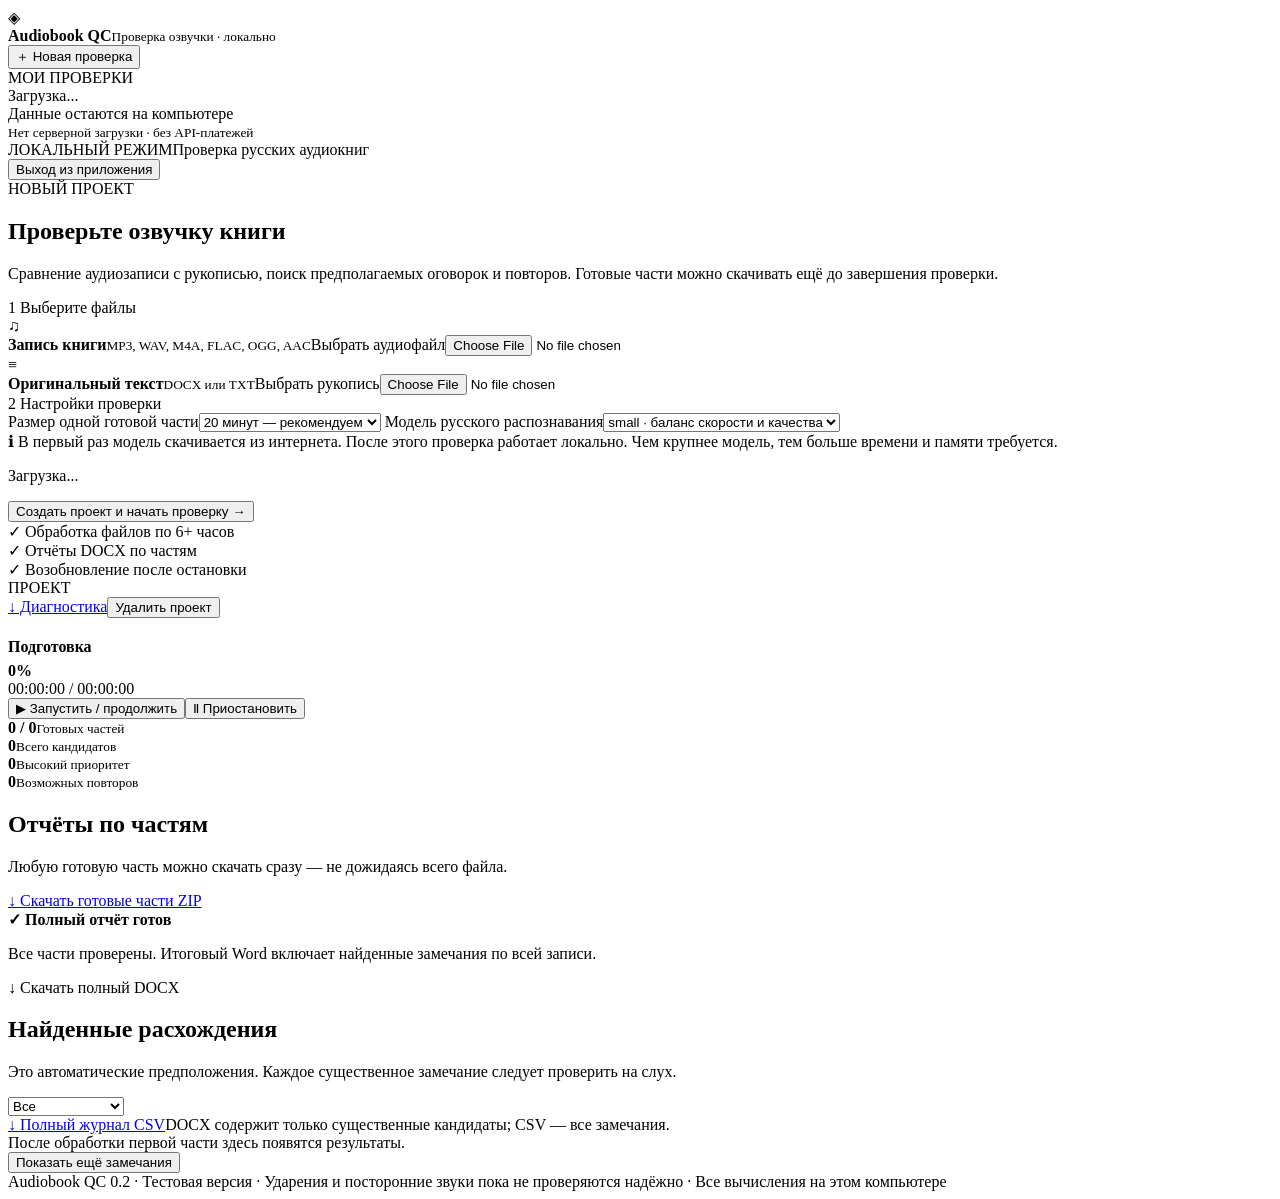
==== web/index.html @ 14c675fd "Add files via upload" ====
<!doctype html>
<html lang="ru"><head><meta charset="utf-8"><meta name="viewport" content="width=device-width,initial-scale=1">
<title>Audiobook QC — Проверка озвучки</title>
<link rel="stylesheet" href="/style.css"></head>
<body>
<div class="app">
  <aside class="sidebar">
    <div class="brand"><div class="logo">◈</div><div><strong>Audiobook QC</strong><small>Проверка озвучки · локально</small></div></div>
    <button class="nav active" id="newNav">＋ <span>Новая проверка</span></button>
    <div class="side-title">МОИ ПРОВЕРКИ</div>
    <div id="projectList"><div class="subtle">Загрузка...</div></div>
    <div class="side-foot"><span class="online"></span> Данные остаются на компьютере<br><small>Нет серверной загрузки · без API-платежей</small></div>
  </aside>
  <main class="main">
    <header class="top"><div class="top-left"><span class="pill">ЛОКАЛЬНЫЙ РЕЖИМ</span><span class="muted">Проверка русских аудиокниг</span></div><button class="ghost small" id="exitBtn">Выход из приложения</button></header>
    <section id="createView" class="content">
      <div class="eyebrow">НОВЫЙ ПРОЕКТ</div>
      <h1>Проверьте озвучку книги</h1>
      <p class="lead">Сравнение аудиозаписи с рукописью, поиск предполагаемых оговорок и повторов. Готовые части можно скачивать ещё до завершения проверки.</p>
      <div class="card create-card">
        <div class="step-title"><span class="step-icon">1</span> Выберите файлы</div>
        <div class="upload-grid">
          <label class="drop"><div class="drop-icon">♫</div><b>Запись книги</b><small>MP3, WAV, M4A, FLAC, OGG, AAC</small><span class="select-text" id="audioChosen">Выбрать аудиофайл</span><input type="file" id="audioInput" accept=".mp3,.wav,.m4a,.flac,.aac,.ogg,.mp4"></label>
          <label class="drop"><div class="drop-icon doc">≡</div><b>Оригинальный текст</b><small>DOCX или TXT</small><span class="select-text" id="textChosen">Выбрать рукопись</span><input type="file" id="textInput" accept=".docx,.txt"></label>
        </div>
        <div class="separator"></div>
        <div class="step-title"><span class="step-icon">2</span> Настройки проверки</div>
        <div class="settings-grid">
          <label>Размер одной готовой части<select id="partSize"><option value="5">5 минут</option><option value="10">10 минут</option><option value="20" selected>20 минут — рекомендуем</option><option value="30">30 минут</option><option value="60">60 минут</option></select></label>
          <label>Модель русского распознавания<select id="model"><option value="base">base · пробная, слабее</option><option value="small" selected>small · баланс скорости и качества</option><option value="medium">medium · точнее, медленнее</option><option value="large-v3">large-v3 · больше памяти</option></select></label>
        </div>
        <div class="hint">ℹ В первый раз модель скачивается из интернета. После этого проверка работает локально. Чем крупнее модель, тем больше времени и памяти требуется.</div>
        <div id="uploadProgress" class="hidden"><div class="progress-track"><div class="bar" id="uploadBar"></div></div><p id="uploadText" class="muted">Загрузка...</p></div>
        <button class="primary" id="createBtn">Создать проект и начать проверку →</button>
        <div id="createError" class="error hidden"></div>
      </div>
      <div class="feature-row"><div>✓ Обработка файлов по 6+ часов</div><div>✓ Отчёты DOCX по частям</div><div>✓ Возобновление после остановки</div></div>
    </section>
    <section id="projectView" class="content hidden">
      <div class="project-tools"><div class="eyebrow">ПРОЕКТ <span id="projectId"></span></div><div class="project-actions"><a id="diagnosticDownload" href="#" download>↓ Диагностика</a><button class="delete-btn" id="deleteBtn" title="Удалить проект со всеми локальными файлами">Удалить проект</button></div></div>
      <div class="project-heading"><div><h1 id="projectTitle"></h1><p class="lead" id="projectSubtitle"></p></div><span class="status" id="statusBadge"></span></div>
      <div class="card progress-card">
        <div class="progress-top"><div><strong id="progressTitle">Подготовка</strong><div id="progressMessage" class="muted" style="margin-top:6px"></div></div><strong id="progressPercent">0%</strong></div>
        <div class="progress-track"><div class="bar" id="jobBar"></div></div>
        <div class="progress-footer"><span id="processedLabel">00:00:00 / 00:00:00</span><div class="buttons"><button class="secondary" id="startBtn">▶ Запустить / продолжить</button><button class="ghost" id="pauseBtn">Ⅱ Приостановить</button></div></div>
      </div>
      <div class="metrics"><div class="metric"><b id="metricParts">0 / 0</b><small>Готовых частей</small></div><div class="metric"><b id="metricIssues">0</b><small>Всего кандидатов</small></div><div class="metric"><b id="metricHigh">0</b><small>Высокий приоритет</small></div><div class="metric"><b id="metricRepeats">0</b><small>Возможных повторов</small></div></div>
      <div class="section-head"><div><h2>Отчёты по частям</h2><p class="muted">Любую готовую часть можно скачать сразу — не дожидаясь всего файла.</p></div><a class="secondary linkbtn" id="allZipBtn" href="#" download>↓ Скачать готовые части ZIP</a></div>
      <div id="partsList" class="parts-grid"></div>
      <div id="fullReport" class="full-report hidden"><div><b>✓ Полный отчёт готов</b><p>Все части проверены. Итоговый Word включает найденные замечания по всей записи.</p></div><a id="fullDownload" class="primary linkbtn" download>↓ Скачать полный DOCX</a></div>
      <div class="section-head issues-head"><div><h2>Найденные расхождения</h2><p class="muted">Это автоматические предположения. Каждое существенное замечание следует проверить на слух.</p></div><select id="issueFilter"><option value="all">Все</option><option value="high">Только важные</option><option value="repeat">Повторы</option><option value="todo">Не проверено</option></select></div>
      <div class="report-tools"><a class="secondary linkbtn" id="csvDownload" href="#" download>↓ Полный журнал CSV</a><span class="muted">DOCX содержит только существенные кандидаты; CSV — все замечания.</span></div>
      <div id="issueList"><div class="empty">После обработки первой части здесь появятся результаты.</div></div>
      <div class="more-wrap"><button class="secondary hidden" id="showMoreBtn">Показать ещё замечания</button><span class="muted" id="issueCounter"></span></div>
    </section>
    <footer class="footer">Audiobook QC 0.2 · Тестовая версия · Ударения и посторонние звуки пока не проверяются надёжно · Все вычисления на этом компьютере</footer>
  </main>
</div>
<script src="/app.js"></script>
</body></html>
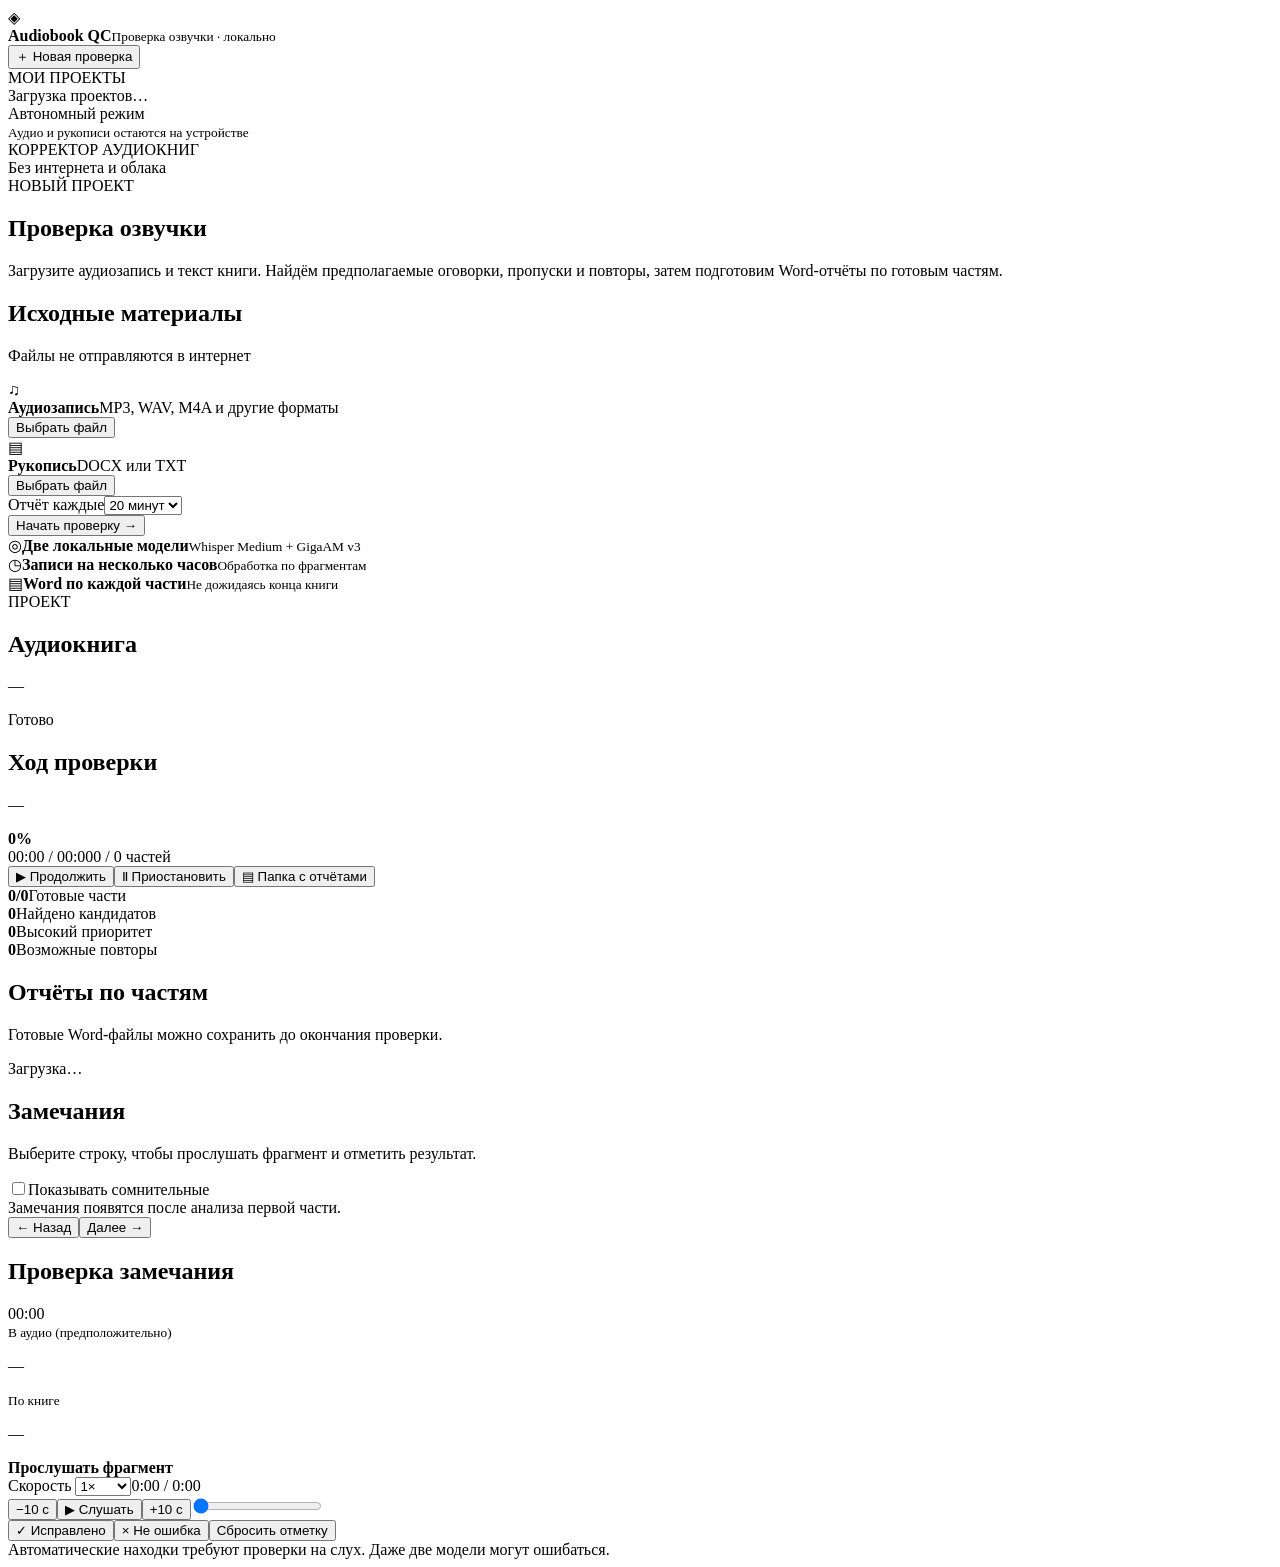
==== commit d6c402cb: "Add files via upload" ====
--- a/web/index.html
+++ b/web/index.html
@@ -1,60 +1,59 @@
 <!doctype html>
-<html lang="ru"><head><meta charset="utf-8"><meta name="viewport" content="width=device-width,initial-scale=1">
+<html lang="ru"><head>
+<meta charset="utf-8"><meta name="viewport" content="width=device-width, initial-scale=1">
 <title>Audiobook QC — Проверка озвучки</title>
-<link rel="stylesheet" href="/style.css"></head>
-<body>
-<div class="app">
+<!-- AQC_STYLES -->
+</head><body>
+<div id="app" class="app">
   <aside class="sidebar">
     <div class="brand"><div class="logo">◈</div><div><strong>Audiobook QC</strong><small>Проверка озвучки · локально</small></div></div>
-    <button class="nav active" id="newNav">＋ <span>Новая проверка</span></button>
-    <div class="side-title">МОИ ПРОВЕРКИ</div>
-    <div id="projectList"><div class="subtle">Загрузка...</div></div>
-    <div class="side-foot"><span class="online"></span> Данные остаются на компьютере<br><small>Нет серверной загрузки · без API-платежей</small></div>
+    <button id="newNav" class="nav active"><span class="nav-symbol">＋</span> Новая проверка</button>
+    <div class="section-label">МОИ ПРОЕКТЫ <span id="projectCount"></span></div>
+    <div class="project-scroll" id="projectList"><div class="small-muted">Загрузка проектов…</div></div>
+    <div class="sidebar-footer"><span class="dot green"></span> Автономный режим<br><small>Аудио и рукописи остаются на устройстве</small></div>
   </aside>
-  <main class="main">
-    <header class="top"><div class="top-left"><span class="pill">ЛОКАЛЬНЫЙ РЕЖИМ</span><span class="muted">Проверка русских аудиокниг</span></div><button class="ghost small" id="exitBtn">Выход из приложения</button></header>
-    <section id="createView" class="content">
-      <div class="eyebrow">НОВЫЙ ПРОЕКТ</div>
-      <h1>Проверьте озвучку книги</h1>
-      <p class="lead">Сравнение аудиозаписи с рукописью, поиск предполагаемых оговорок и повторов. Готовые части можно скачивать ещё до завершения проверки.</p>
-      <div class="card create-card">
-        <div class="step-title"><span class="step-icon">1</span> Выберите файлы</div>
-        <div class="upload-grid">
-          <label class="drop"><div class="drop-icon">♫</div><b>Запись книги</b><small>MP3, WAV, M4A, FLAC, OGG, AAC</small><span class="select-text" id="audioChosen">Выбрать аудиофайл</span><input type="file" id="audioInput" accept=".mp3,.wav,.m4a,.flac,.aac,.ogg,.mp4"></label>
-          <label class="drop"><div class="drop-icon doc">≡</div><b>Оригинальный текст</b><small>DOCX или TXT</small><span class="select-text" id="textChosen">Выбрать рукопись</span><input type="file" id="textInput" accept=".docx,.txt"></label>
-        </div>
-        <div class="separator"></div>
-        <div class="step-title"><span class="step-icon">2</span> Настройки проверки</div>
-        <div class="settings-grid">
-          <label>Размер одной готовой части<select id="partSize"><option value="5">5 минут</option><option value="10">10 минут</option><option value="20" selected>20 минут — рекомендуем</option><option value="30">30 минут</option><option value="60">60 минут</option></select></label>
-          <label>Модель русского распознавания<select id="model"><option value="base">base · пробная, слабее</option><option value="small" selected>small · баланс скорости и качества</option><option value="medium">medium · точнее, медленнее</option><option value="large-v3">large-v3 · больше памяти</option></select></label>
-        </div>
-        <div class="hint">ℹ В первый раз модель скачивается из интернета. После этого проверка работает локально. Чем крупнее модель, тем больше времени и памяти требуется.</div>
-        <div id="uploadProgress" class="hidden"><div class="progress-track"><div class="bar" id="uploadBar"></div></div><p id="uploadText" class="muted">Загрузка...</p></div>
-        <button class="primary" id="createBtn">Создать проект и начать проверку →</button>
-        <div id="createError" class="error hidden"></div>
+  <main id="main" class="main">
+    <header class="topbar"><div><span class="top-meta">КОРРЕКТОР АУДИОКНИГ</span></div><div class="offline-badge"><span class="dot green"></span> Без интернета и облака</div></header>
+    <section id="newView" class="content">
+      <div class="eyebrow">НОВЫЙ ПРОЕКТ</div><h1>Проверка озвучки</h1>
+      <p class="lead">Загрузите аудиозапись и текст книги. Найдём предполагаемые оговорки, пропуски и повторы, затем подготовим Word-отчёты по готовым частям.</p>
+      <div class="card upload-card">
+        <h2>Исходные материалы</h2><p class="muted small">Файлы не отправляются в интернет</p>
+        <div class="file-field"><div class="file-icon">♫</div><div class="file-text"><b>Аудиозапись</b><span id="audioLabel">MP3, WAV, M4A и другие форматы</span></div><button id="pickAudio" class="btn secondary">Выбрать файл</button></div>
+        <div class="file-field"><div class="file-icon doc">▤</div><div class="file-text"><b>Рукопись</b><span id="textLabel">DOCX или TXT</span></div><button id="pickText" class="btn secondary">Выбрать файл</button></div>
+        <div class="divider"></div>
+        <div class="form-footer"><div><label class="mini-label" for="minutes">Отчёт каждые</label><select id="minutes" class="select"><option value="5">5 минут</option><option value="10">10 минут</option><option value="20" selected>20 минут</option><option value="30">30 минут</option><option value="60">60 минут</option></select></div><button id="createBtn" class="btn primary large">Начать проверку <span>→</span></button></div>
       </div>
-      <div class="feature-row"><div>✓ Обработка файлов по 6+ часов</div><div>✓ Отчёты DOCX по частям</div><div>✓ Возобновление после остановки</div></div>
+      <div class="feature-grid"><div class="feature"><span>◎</span><b>Две локальные модели</b><small>Whisper Medium + GigaAM v3</small></div><div class="feature"><span>◷</span><b>Записи на несколько часов</b><small>Обработка по фрагментам</small></div><div class="feature"><span>▤</span><b>Word по каждой части</b><small>Не дожидаясь конца книги</small></div></div>
     </section>
     <section id="projectView" class="content hidden">
-      <div class="project-tools"><div class="eyebrow">ПРОЕКТ <span id="projectId"></span></div><div class="project-actions"><a id="diagnosticDownload" href="#" download>↓ Диагностика</a><button class="delete-btn" id="deleteBtn" title="Удалить проект со всеми локальными файлами">Удалить проект</button></div></div>
-      <div class="project-heading"><div><h1 id="projectTitle"></h1><p class="lead" id="projectSubtitle"></p></div><span class="status" id="statusBadge"></span></div>
+      <div class="eyebrow" id="projectEyebrow">ПРОЕКТ</div>
+      <div class="heading-row"><div><h1 id="projectTitle">Аудиокнига</h1><p id="projectSubtitle" class="muted">—</p></div><span id="statusBadge" class="status-pill">Готово</span></div>
       <div class="card progress-card">
-        <div class="progress-top"><div><strong id="progressTitle">Подготовка</strong><div id="progressMessage" class="muted" style="margin-top:6px"></div></div><strong id="progressPercent">0%</strong></div>
-        <div class="progress-track"><div class="bar" id="jobBar"></div></div>
-        <div class="progress-footer"><span id="processedLabel">00:00:00 / 00:00:00</span><div class="buttons"><button class="secondary" id="startBtn">▶ Запустить / продолжить</button><button class="ghost" id="pauseBtn">Ⅱ Приостановить</button></div></div>
+        <div class="card-heading"><div><h2 id="progressTitle">Ход проверки</h2><p id="progressMessage" class="muted small">—</p></div><strong id="progressPercent" class="percent">0%</strong></div>
+        <div class="progress-track"><div id="progressFill" class="progress-fill"></div></div>
+        <div class="progress-info"><span id="progressRange">00:00 / 00:00</span><span id="progressParts">0 / 0 частей</span></div>
+        <div class="button-row"><button id="resumeBtn" class="btn primary">▶ Продолжить</button><button id="pauseBtn" class="btn secondary">Ⅱ Приостановить</button><button id="openReportsBtn" class="btn secondary push-right">▤ Папка с отчётами</button></div>
       </div>
-      <div class="metrics"><div class="metric"><b id="metricParts">0 / 0</b><small>Готовых частей</small></div><div class="metric"><b id="metricIssues">0</b><small>Всего кандидатов</small></div><div class="metric"><b id="metricHigh">0</b><small>Высокий приоритет</small></div><div class="metric"><b id="metricRepeats">0</b><small>Возможных повторов</small></div></div>
-      <div class="section-head"><div><h2>Отчёты по частям</h2><p class="muted">Любую готовую часть можно скачать сразу — не дожидаясь всего файла.</p></div><a class="secondary linkbtn" id="allZipBtn" href="#" download>↓ Скачать готовые части ZIP</a></div>
-      <div id="partsList" class="parts-grid"></div>
-      <div id="fullReport" class="full-report hidden"><div><b>✓ Полный отчёт готов</b><p>Все части проверены. Итоговый Word включает найденные замечания по всей записи.</p></div><a id="fullDownload" class="primary linkbtn" download>↓ Скачать полный DOCX</a></div>
-      <div class="section-head issues-head"><div><h2>Найденные расхождения</h2><p class="muted">Это автоматические предположения. Каждое существенное замечание следует проверить на слух.</p></div><select id="issueFilter"><option value="all">Все</option><option value="high">Только важные</option><option value="repeat">Повторы</option><option value="todo">Не проверено</option></select></div>
-      <div class="report-tools"><a class="secondary linkbtn" id="csvDownload" href="#" download>↓ Полный журнал CSV</a><span class="muted">DOCX содержит только существенные кандидаты; CSV — все замечания.</span></div>
-      <div id="issueList"><div class="empty">После обработки первой части здесь появятся результаты.</div></div>
-      <div class="more-wrap"><button class="secondary hidden" id="showMoreBtn">Показать ещё замечания</button><span class="muted" id="issueCounter"></span></div>
+      <div class="stat-grid"><div class="stat"><strong id="readyParts">0/0</strong><span>Готовые части</span></div><div class="stat"><strong id="issueCount">0</strong><span>Найдено кандидатов</span></div><div class="stat"><strong id="priorityCount">0</strong><span>Высокий приоритет</span></div><div class="stat"><strong id="repeatCount">0</strong><span>Возможные повторы</span></div></div>
+      <div class="section-heading"><div><h2>Отчёты по частям</h2><p>Готовые Word-файлы можно сохранить до окончания проверки.</p></div></div>
+      <div id="partsGrid" class="parts-grid"><p class="muted">Загрузка…</p></div>
+      <div class="section-heading with-action"><div><h2>Замечания</h2><p>Выберите строку, чтобы прослушать фрагмент и отметить результат.</p></div><label class="toggle"><input type="checkbox" id="showAll"><span>Показывать сомнительные</span></label></div>
+      <div class="card issue-card">
+        <div id="issues" class="issues"><div class="empty">Замечания появятся после анализа первой части.</div></div>
+        <div id="issuePager" class="pager hidden"><button id="prevPage" class="btn ghost">← Назад</button><span id="pageLabel"></span><button id="nextPage" class="btn ghost">Далее →</button></div>
+      </div>
+      <div id="issueDetail" class="card detail-card hidden">
+        <div class="card-heading"><h2>Проверка замечания</h2><span id="selectedTime" class="time-pill">00:00</span></div>
+        <div class="comparison"><div><small>В аудио (предположительно)</small><p id="spokenText">—</p></div><div><small>По книге</small><p id="expectedText">—</p></div></div>
+        <p id="issueReason" class="detail-reason"></p>
+        <div class="player"><div class="player-title"><b>Прослушать фрагмент</b><div class="player-options"><label>Скорость <select id="playerSpeed"><option value="0.75">0,75×</option><option value="1" selected>1×</option><option value="1.25">1,25×</option><option value="1.5">1,5×</option></select></label><span id="playerTime">0:00 / 0:00</span></div></div><div class="player-controls"><button id="back10" class="btn secondary square">−10 с</button><button id="playBtn" class="btn primary">▶ Слушать</button><button id="forward10" class="btn secondary square">+10 с</button><input type="range" id="timeline" min="0" max="1" value="0" step="0.1" aria-label="Перемотка" /></div></div>
+        <div class="button-row issue-actions"><button id="markFixed" class="btn success">✓ Исправлено</button><button id="markFalse" class="btn secondary">× Не ошибка</button><button id="markTodo" class="btn ghost">Сбросить отметку</button></div>
+      </div>
+      <div class="footnote">Автоматические находки требуют проверки на слух. Даже две модели могут ошибаться.</div>
     </section>
-    <footer class="footer">Audiobook QC 0.2 · Тестовая версия · Ударения и посторонние звуки пока не проверяются надёжно · Все вычисления на этом компьютере</footer>
   </main>
 </div>
-<script src="/app.js"></script>
+<div id="toast" class="toast hidden" role="alert"></div>
+<!-- AQC_SCRIPT -->
 </body></html>
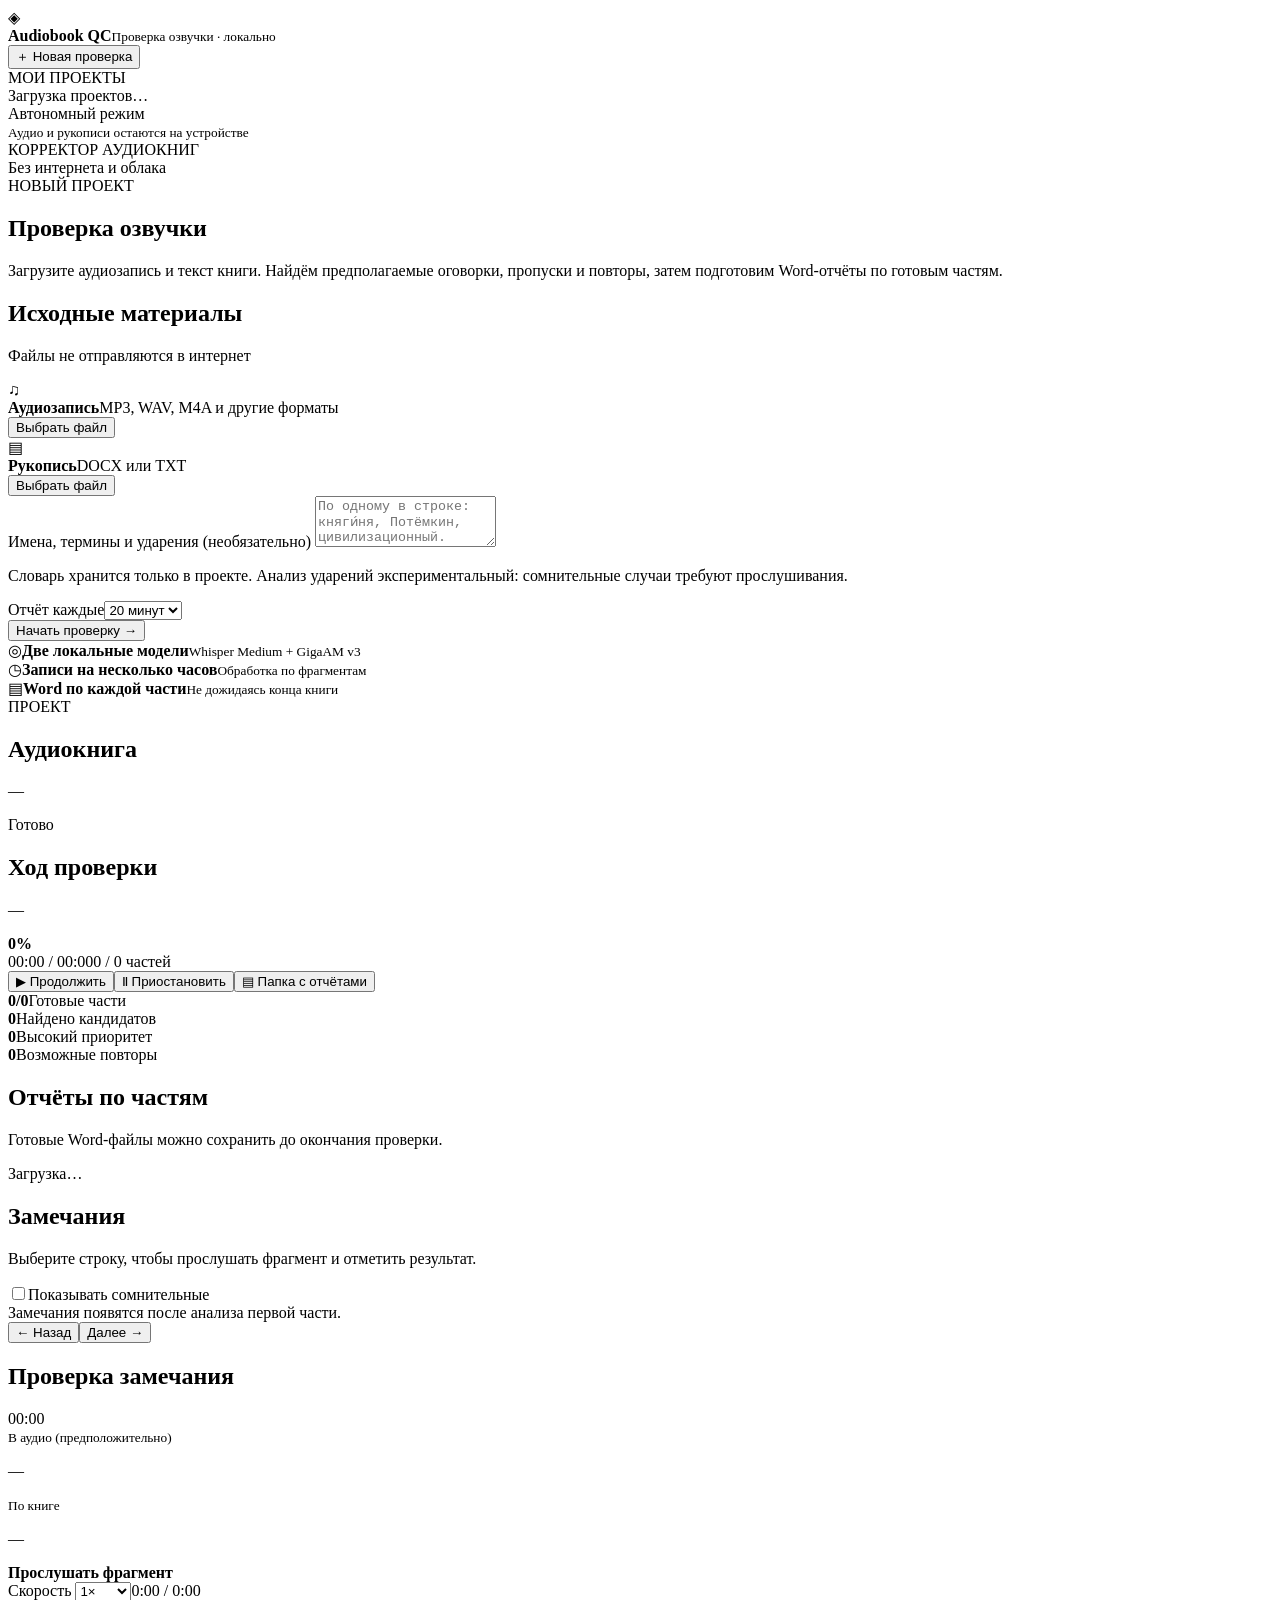
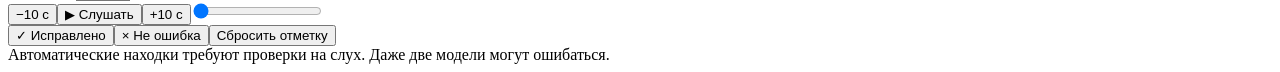
==== commit 926ebb28: "Add files via upload" ====
--- a/web/index.html
+++ b/web/index.html
@@ -22,6 +22,9 @@
         <div class="file-field"><div class="file-icon">♫</div><div class="file-text"><b>Аудиозапись</b><span id="audioLabel">MP3, WAV, M4A и другие форматы</span></div><button id="pickAudio" class="btn secondary">Выбрать файл</button></div>
         <div class="file-field"><div class="file-icon doc">▤</div><div class="file-text"><b>Рукопись</b><span id="textLabel">DOCX или TXT</span></div><button id="pickText" class="btn secondary">Выбрать файл</button></div>
         <div class="divider"></div>
+        <label class="mini-label" for="glossary">Имена, термины и ударения (необязательно)</label>
+        <textarea id="glossary" rows="3" placeholder="По одному в строке: княги́ня, Потёмкин, цивилизационный. Ударение отметьте знаком ´ после гласной."></textarea>
+        <p class="muted small">Словарь хранится только в проекте. Анализ ударений экспериментальный: сомнительные случаи требуют прослушивания.</p>
         <div class="form-footer"><div><label class="mini-label" for="minutes">Отчёт каждые</label><select id="minutes" class="select"><option value="5">5 минут</option><option value="10">10 минут</option><option value="20" selected>20 минут</option><option value="30">30 минут</option><option value="60">60 минут</option></select></div><button id="createBtn" class="btn primary large">Начать проверку <span>→</span></button></div>
       </div>
       <div class="feature-grid"><div class="feature"><span>◎</span><b>Две локальные модели</b><small>Whisper Medium + GigaAM v3</small></div><div class="feature"><span>◷</span><b>Записи на несколько часов</b><small>Обработка по фрагментам</small></div><div class="feature"><span>▤</span><b>Word по каждой части</b><small>Не дожидаясь конца книги</small></div></div>
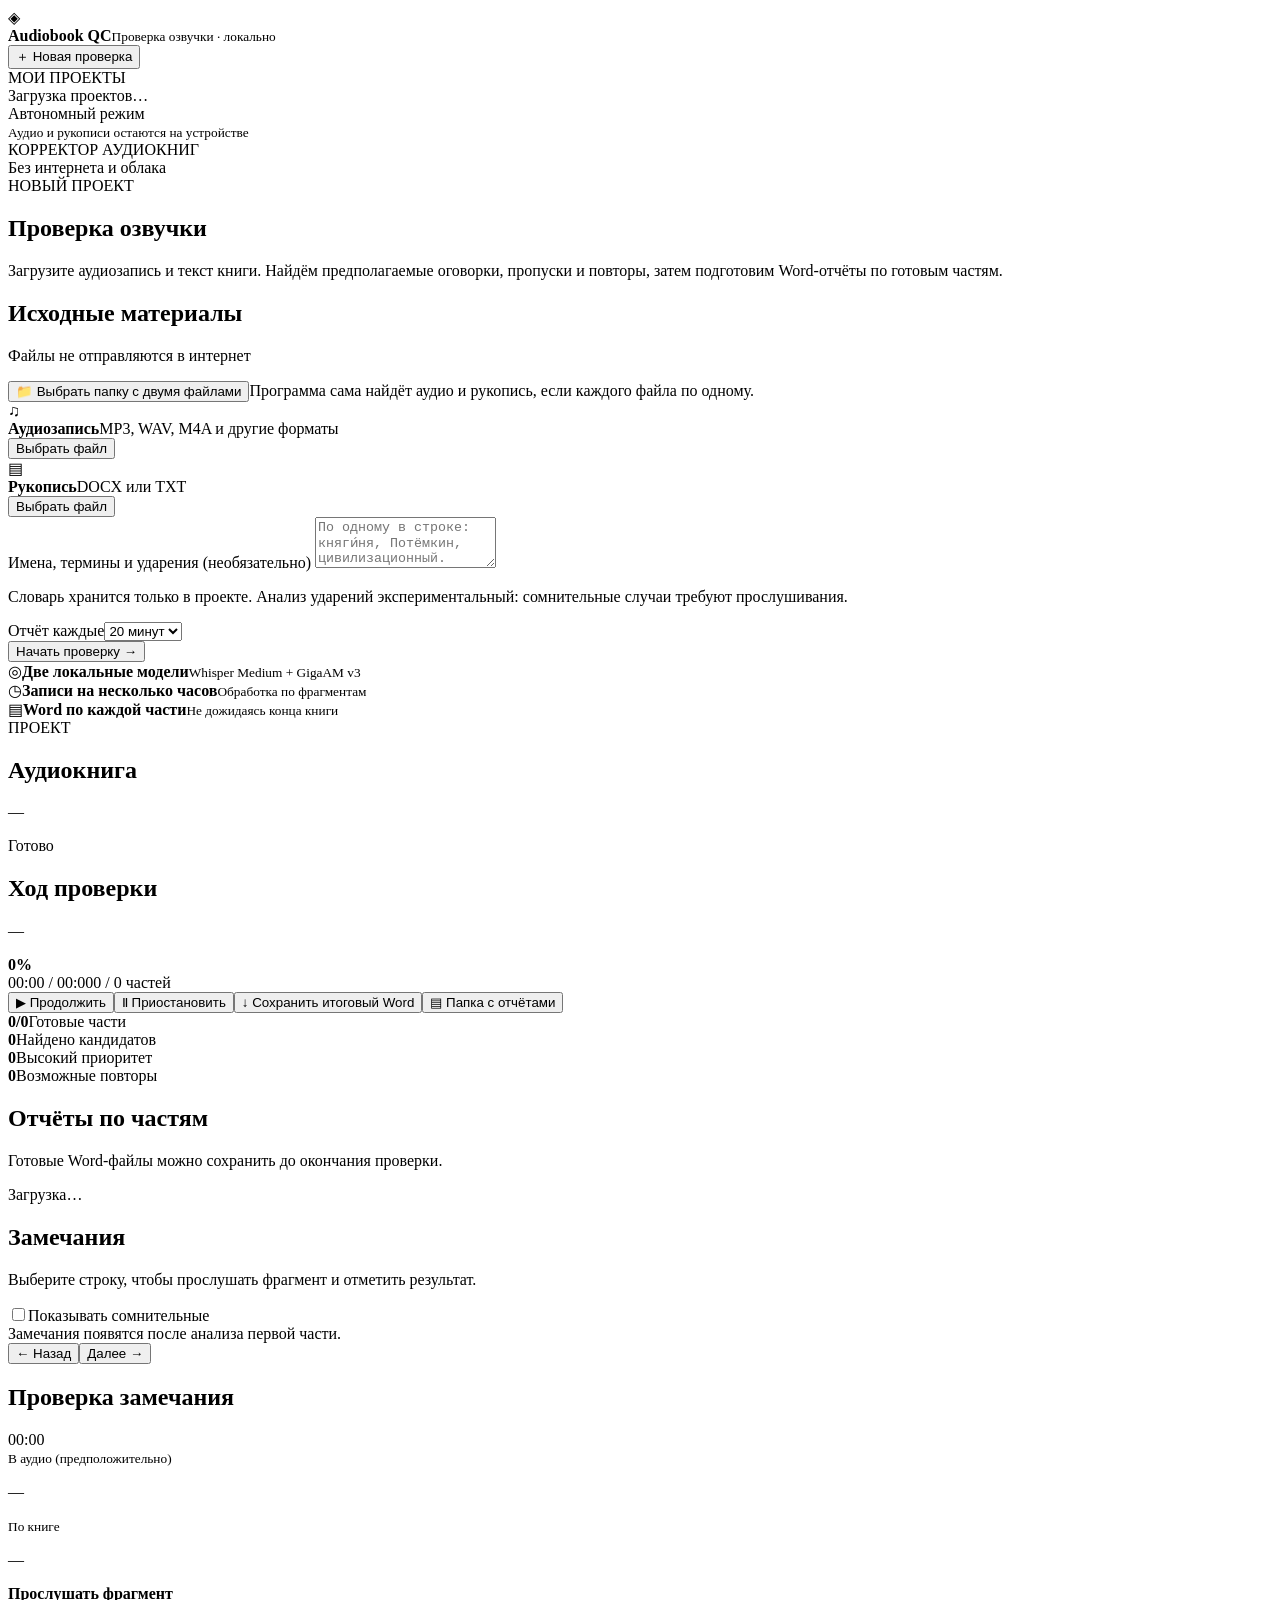
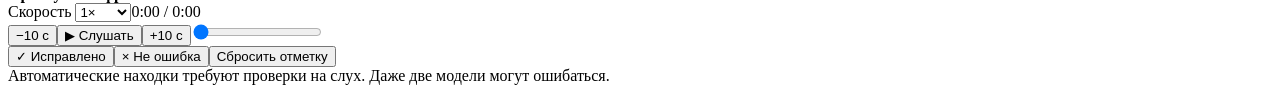
==== commit 12a3bf16: "Add files via upload" ====
--- a/web/index.html
+++ b/web/index.html
@@ -19,6 +19,7 @@
       <p class="lead">Загрузите аудиозапись и текст книги. Найдём предполагаемые оговорки, пропуски и повторы, затем подготовим Word-отчёты по готовым частям.</p>
       <div class="card upload-card">
         <h2>Исходные материалы</h2><p class="muted small">Файлы не отправляются в интернет</p>
+        <div class="folder-choice"><button id="pickFolder" class="btn primary" type="button">📁 Выбрать папку с двумя файлами</button><span class="muted small">Программа сама найдёт аудио и рукопись, если каждого файла по одному.</span></div>
         <div class="file-field"><div class="file-icon">♫</div><div class="file-text"><b>Аудиозапись</b><span id="audioLabel">MP3, WAV, M4A и другие форматы</span></div><button id="pickAudio" class="btn secondary">Выбрать файл</button></div>
         <div class="file-field"><div class="file-icon doc">▤</div><div class="file-text"><b>Рукопись</b><span id="textLabel">DOCX или TXT</span></div><button id="pickText" class="btn secondary">Выбрать файл</button></div>
         <div class="divider"></div>
@@ -36,7 +37,7 @@
         <div class="card-heading"><div><h2 id="progressTitle">Ход проверки</h2><p id="progressMessage" class="muted small">—</p></div><strong id="progressPercent" class="percent">0%</strong></div>
         <div class="progress-track"><div id="progressFill" class="progress-fill"></div></div>
         <div class="progress-info"><span id="progressRange">00:00 / 00:00</span><span id="progressParts">0 / 0 частей</span></div>
-        <div class="button-row"><button id="resumeBtn" class="btn primary">▶ Продолжить</button><button id="pauseBtn" class="btn secondary">Ⅱ Приостановить</button><button id="openReportsBtn" class="btn secondary push-right">▤ Папка с отчётами</button></div>
+        <div class="button-row"><button id="resumeBtn" class="btn primary">▶ Продолжить</button><button id="pauseBtn" class="btn secondary">Ⅱ Приостановить</button><button id="finalReportBtn" class="btn primary hidden" type="button">↓ Сохранить итоговый Word</button><button id="openReportsBtn" class="btn secondary push-right">▤ Папка с отчётами</button></div>
       </div>
       <div class="stat-grid"><div class="stat"><strong id="readyParts">0/0</strong><span>Готовые части</span></div><div class="stat"><strong id="issueCount">0</strong><span>Найдено кандидатов</span></div><div class="stat"><strong id="priorityCount">0</strong><span>Высокий приоритет</span></div><div class="stat"><strong id="repeatCount">0</strong><span>Возможные повторы</span></div></div>
       <div class="section-heading"><div><h2>Отчёты по частям</h2><p>Готовые Word-файлы можно сохранить до окончания проверки.</p></div></div>
